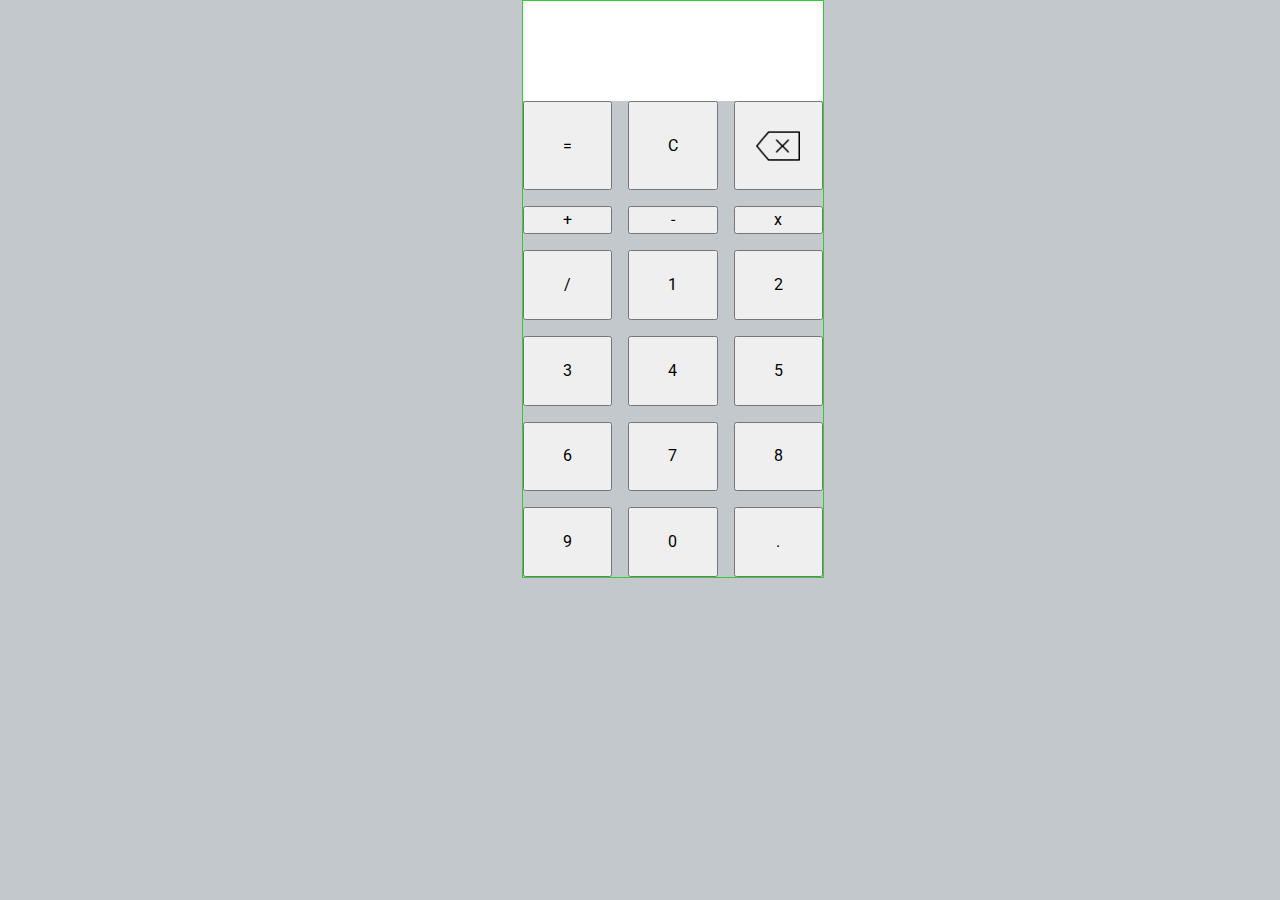
==== index.html @ cea57b23 "add function working" ====
<!DOCTYPE html>
<html lang="en">
<head>
  <meta charset="UTF-8">
  <meta http-equiv="X-UA-Compatible" content="IE=edge">
  <meta name="viewport" content="width=device-width, initial-scale=1.0">
  <script src="./app.js" defer></script>
  <link rel="stylesheet" href="./style.css">
  <title>calculator</title>
</head>
<body>
  <div class="container">
    <div class="calculator">
      <div class="screen"></div>
      <div class="buttons">
        <button class="btn " id="equal">=</button>
        <button class="btn" id="clear">C</button>
        <button class="btn" id="delete"><i><img src="./imgs/backspace.png" alt=""></i></button>
        <button class="btn  sign" id="plus">+</button>
        <button class="btn  sign" id="minus">-</button>
        <button class="btn  sign" id="mult">x</button>
        <button class="btn  sign" id="divide">/</button>
        <button class="btn btn-c" id="one">1</button>
        <button class="btn btn-c" id="two">2</button>
        <button class="btn btn-c" id="three">3</button>
        <button class="btn btn-c" id="four">4</button>
        <button class="btn btn-c" id="five">5</button>
        <button class="btn btn-c" id="six">6</button>
        <button class="btn btn-c" id="seven">7</button>
        <button class="btn btn-c" id="eight">8</button>
        <button class="btn btn-c" id="nine">9</button>
        <button class="btn btn-c" id="zero">0</button>
        <button class="btn btn-c" id="dot">.</button>
      </div>
      
  </div>
</body>
</html>
---- style.css ----
/* FONT FAMILY */
@import url("https://fonts.googleapis.com/css2?family=Roboto:wght@300;500;900&display=swap");
/*
=============== 
Global Styles/ Reset
===============
*/

*,
*::after,
*::before {
  margin: 0;
  padding: 0;
  box-sizing: border-box;
}
body,
h1,
h2,
h3,
h4 p,
figure,
picture {
  margin: 0;
}
h1,
h2,
h3,
h4,
h5 {
  text-transform: capitalize;
  font-weight: 400;
}
a,
li {
  text-decoration: none;
  list-style: none;
}
body {
  line-height: 1.5;
  min-height: 100vh;
  font-family: "Roboto", sans-serif;

  grid-template-rows: -webkit-min-content 1fr;
  grid-template-rows: min-content 1fr;
  overflow-x: hidden;
}
/* imgs easier to work with */
img,
picture {
  max-width: 100%;
  display: block;
}
/* form elements easier to work with */
input,
button,
textarea,
select {
  font: inherit;
}
/* remove animation for people who turned them off */
@media (prefers-reduced-motion: reduce) {
  *,
  *::before,
  *::after {
    -webkit-animation-duration: 0.01ms !important;
    animation-duration: 0.01ms !important;
    -webkit-animation-iteration-count: 1 !important;
    animation-iteration-count: 1 !important;
    transition-duration: 0.01sms !important;
    scroll-behavior: auto !important;
  }
}
/* =========
utility clases 
=========== */
.hidden {
  display: none;
}
.inline {
  display: inline-block;
}
.flex {
  display: flex;
  gap: var(--gap, 1rem);
}
.grid {
  display: grid;
  gap: var(--gap, 1rem);
}
.d-block {
  display: block;
}
/* header */
.logo {
  margin: clamp(1.5rem, 5vw, 2rem);
}
.primary-header {
  align-items: center;
  justify-content: space-between;
}
@media screen and (max-width: 768px) {
  .flex {
    flex-wrap: wrap;
  }
}
/* SPACING .flow */
/* Seclect all the elements of a divider except the first Child */
/* It is use to make the top and botton line heights and borders the same */
/* Where is a way to group things, is lower on specificy so we dont overwrite things*/
.flow > *:where(:not(:first-child)) {
  margin-top: var(--flow-space, 1rem);
  /* outline: 1px solid red; */
}
.container {
  padding-inline: 2rem;
  margin-inline: auto;
  max-width: 1200px;
}

/* for the visually impaired -Hide Contten- */
.sr-only {
  position: absolute;
  width: 1px;
  height: 1px;
  padding: 0;
  margin: -1px;
  overflow: hidden;
  clip: rect(0, 0, 0, 0);
  white-space: nowrap; /* added line */
  border: 0;
}
body {
  background: #c3c8cc;
}
/* ----------
CALCULATOR
------------- */
.container {
  display: flex;
  max-width: 300px;
  width: 300px;
}

.calculator {
  border: 1px solid limegreen;
}

.screen {
  width: 300px;
  height: 100px;
  background: white;
}
.buttons {
  max-width: 300px;
  width: 300px;
  display: grid;
  grid-template-columns: repeat(3, 1fr);
  gap: 1rem;
}
.btn-c {
  padding: 1.3rem;
}
#delete {
  padding: 1.3rem;
}
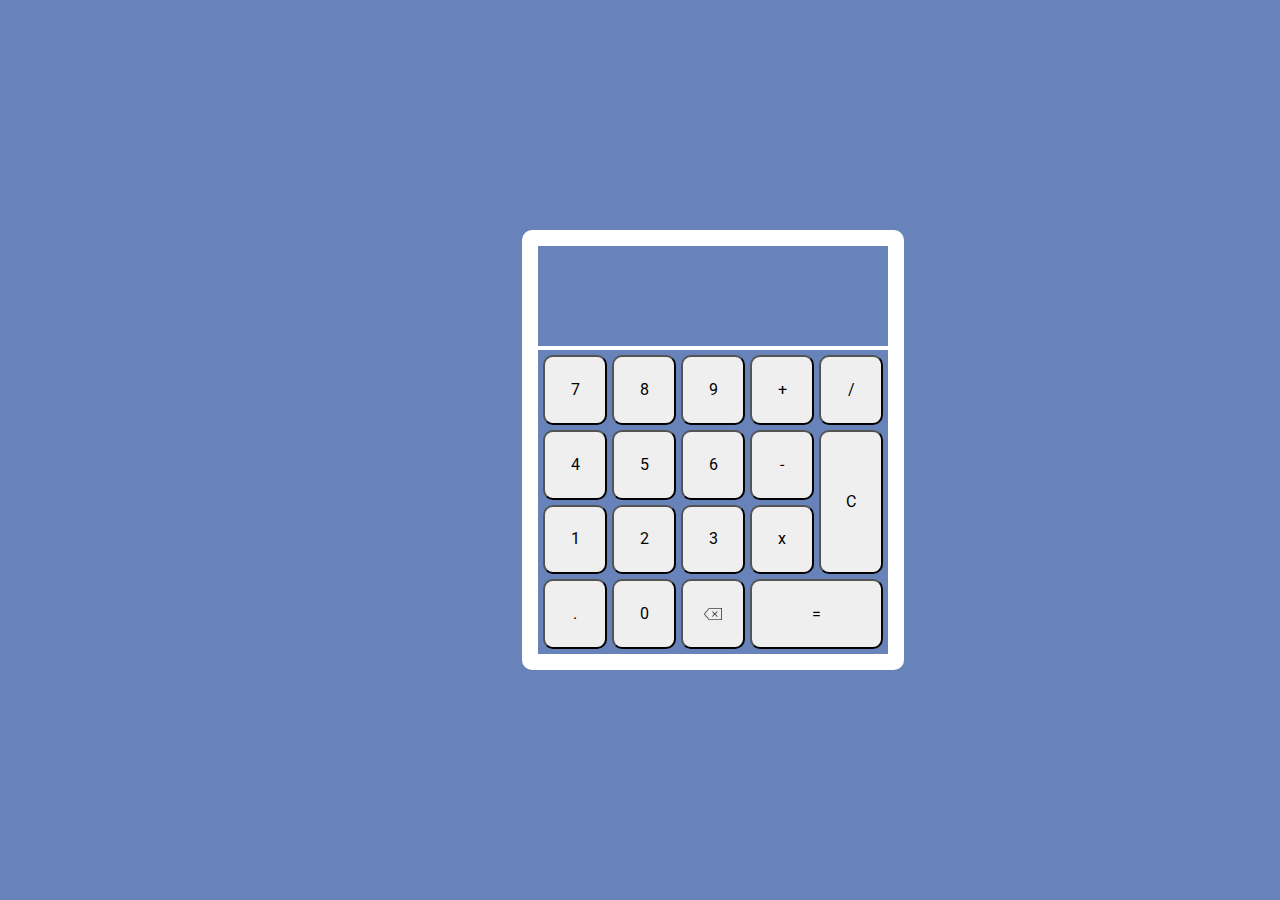
==== commit 3d3c2f62: "this is working how it should" ====
--- a/index.html
+++ b/index.html
@@ -11,26 +11,29 @@
 <body>
   <div class="container">
     <div class="calculator">
-      <div class="screen"></div>
+      <div class="screen">
+        <div data-previous-operand class="data-previous-operand"></div>
+        <div data-current-operand class="data-current-operand"></div>
+      </div>
       <div class="buttons">
-        <button class="btn " id="equal">=</button>
-        <button class="btn" id="clear">C</button>
-        <button class="btn" id="delete"><i><img src="./imgs/backspace.png" alt=""></i></button>
-        <button class="btn  sign" id="plus">+</button>
-        <button class="btn  sign" id="minus">-</button>
-        <button class="btn  sign" id="mult">x</button>
-        <button class="btn  sign" id="divide">/</button>
-        <button class="btn btn-c" id="one">1</button>
-        <button class="btn btn-c" id="two">2</button>
-        <button class="btn btn-c" id="three">3</button>
-        <button class="btn btn-c" id="four">4</button>
-        <button class="btn btn-c" id="five">5</button>
-        <button class="btn btn-c" id="six">6</button>
-        <button class="btn btn-c" id="seven">7</button>
-        <button class="btn btn-c" id="eight">8</button>
-        <button class="btn btn-c" id="nine">9</button>
-        <button class="btn btn-c" id="zero">0</button>
-        <button class="btn btn-c" id="dot">.</button>
+        <button data-type="e  qual" class="btn " id="equal">=</button>
+        <button data-type="clear" class="btn" id="clear">C</button>
+        <button data-type="backspace" class="btn" id="delete"><i><img src="./imgs/backspace.png" alt=""></i></button>
+        <button data-type="operator" class="btn  sign" aria-cliked = 'false' id="plus">+</button>
+        <button data-type="operator" class="btn  sign" id="minus">-</button>
+        <button data-type="operator" class="btn  sign" id="mult">x</button>
+        <button data-type="operator" class="btn  sign" id="divide">/</button>
+        <button data-type="number" class="btn btn-c"  id="one">1</button>
+        <button data-type="number" class="btn btn-c" id="two">2</button>
+        <button data-type="number" class="btn btn-c" id="three">3</button>
+        <button data-type="number" class="btn btn-c" id="four">4</button>
+        <button data-type="number" class="btn btn-c" id="five">5</button>
+        <button data-type="number" class="btn btn-c" id="six">6</button>
+        <button data-type="number" class="btn btn-c" id="seven">7</button>
+        <button data-type="number" class="btn btn-c" id="eight">8</button>
+        <button data-type="number" class="btn btn-c" id="nine">9</button>
+        <button data-type="number" class="btn btn-c" id="zero">0</button>
+        <button data-type="decimal" class="btn btn-c" id="dot">.</button>
       </div>
       
   </div>
--- a/style.css
+++ b/style.css
@@ -130,7 +130,10 @@
   border: 0;
 }
 body {
-  background: #c3c8cc;
+  background: #6883ba;
+  display: flex;
+  flex-direction: column;
+  justify-content: center;
 }
 /* ----------
 CALCULATOR
@@ -142,24 +145,115 @@
 }
 
 .calculator {
-  border: 1px solid limegreen;
+  /* border: 1px solid limegreen; */
+  border: 1rem solid white;
+  border-radius: 10px;
 }
 
 .screen {
-  width: 300px;
+  display: flex;
+  flex-direction: column;
+  justify-content: space-around;
+  align-items: flex-end;
+  width: 350px;
   height: 100px;
-  background: white;
-}
+  background: transparent;
+  /* border: 1rem solid white; */
+  padding: 5px;
+}
+.data-previous-operand{
+  font-size: 1.3rem;
+  color: rgb(49, 48, 48);
+}
+.data-current-operand{
+  font-size: 2rem;
+  color: rgb(0, 0, 0);
+}
+
 .buttons {
-  max-width: 300px;
-  width: 300px;
+  border-top: 4px solid white;
+  max-width: 350px;
+  width: 350px;
   display: grid;
-  grid-template-columns: repeat(3, 1fr);
-  gap: 1rem;
+  grid-template-columns: repeat(5, 1fr);
+  gap: 5px;
+  padding: 5px;
 }
 .btn-c {
   padding: 1.3rem;
 }
+.btn {
+  border-radius: 10px;
+}
 #delete {
   padding: 1.3rem;
 }
+/* Naming number for grid */
+/* operators */
+#plus {
+  grid-area: sum;
+}
+#minus {
+  grid-area: minus;
+}
+#mult {
+  grid-area: mult;
+}
+#divide {
+  grid-area: divide;
+}
+/* end operators */
+
+/* numbers */
+#one {
+  grid-area: one;
+}
+#two {
+  grid-area: two;
+}
+#three {
+  grid-area: three;
+}
+#four {
+  grid-area: four;
+}
+#five {
+  grid-area: five;
+}
+#six {
+  grid-area: six;
+}
+#seven {
+  grid-area: seven;
+}
+#eight {
+  grid-area: eight;
+}
+#nine {
+  grid-area: nine;
+}
+#zero {
+  grid-area: zero;
+}
+#dot {
+  grid-area: dot;
+}
+/* end numbers */
+
+/* Utilities calc */
+#equal {
+  grid-area: equal;
+}
+#clear {
+  grid-area: clear;
+}
+#delete {
+  grid-area: delete;
+}
+.buttons {
+  grid-template-areas:
+    "seven eight nine sum divide"
+    "four five six minus clear"
+    "one two three mult clear"
+    "dot zero delete equal equal";
+}
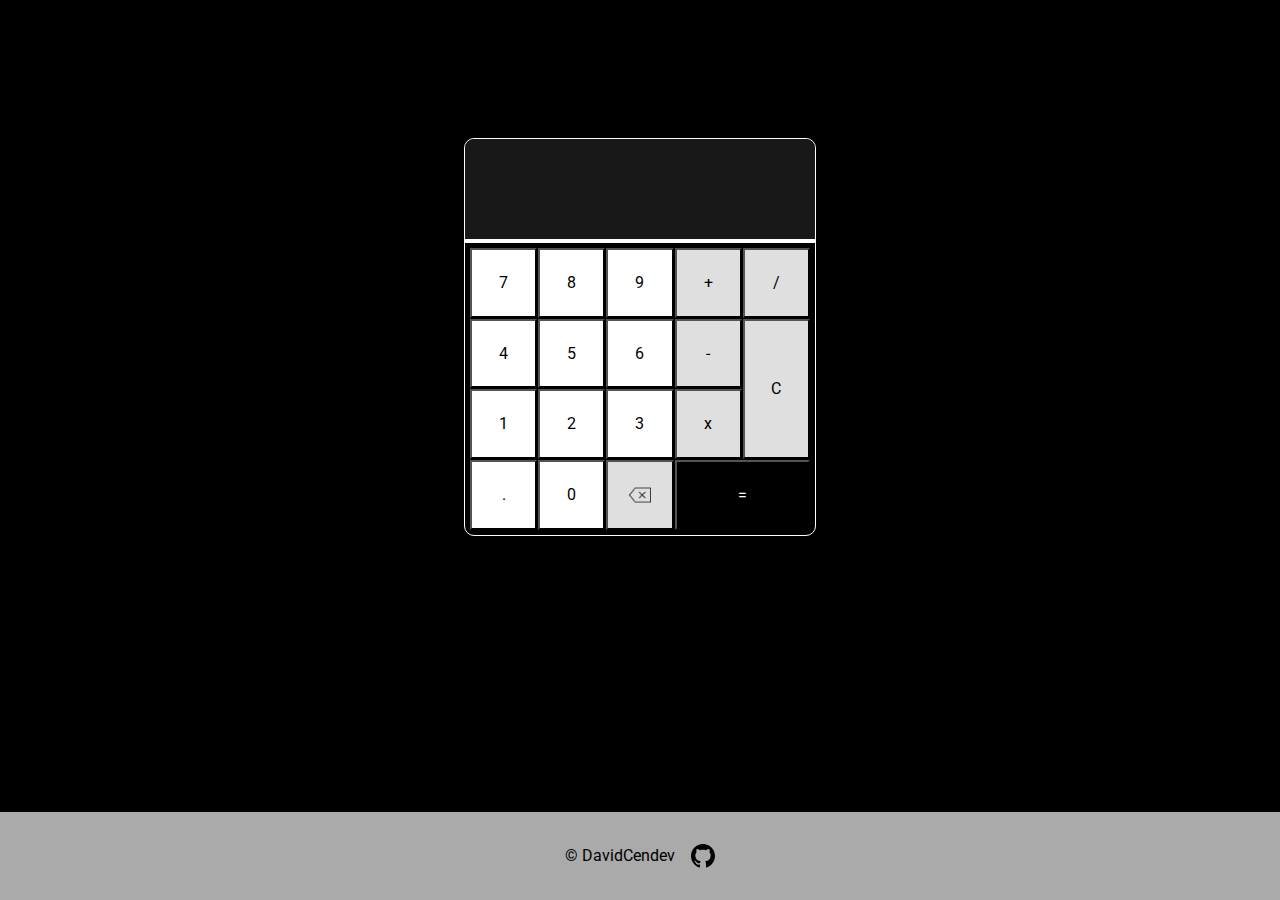
==== commit f3f87887: "made it beautiful and is working" ====
--- a/index.html
+++ b/index.html
@@ -1,41 +1,52 @@
 <!DOCTYPE html>
 <html lang="en">
-<head>
-  <meta charset="UTF-8">
-  <meta http-equiv="X-UA-Compatible" content="IE=edge">
-  <meta name="viewport" content="width=device-width, initial-scale=1.0">
-  <script src="./app.js" defer></script>
-  <link rel="stylesheet" href="./style.css">
-  <title>calculator</title>
-</head>
-<body>
-  <div class="container">
-    <div class="calculator">
-      <div class="screen">
-        <div data-previous-operand class="data-previous-operand"></div>
-        <div data-current-operand class="data-current-operand"></div>
+  <head>
+    <meta charset="UTF-8" />
+    <meta http-equiv="X-UA-Compatible" content="IE=edge" />
+    <meta name="viewport" content="width=device-width, initial-scale=1.0" />
+    <script src="./app.js" defer></script>
+    <link rel="stylesheet" href="./style.css" />
+    <link rel="icon" href="./imgs/abacus_1f9ee.png" type="image/icon type" />
+    <title>Calculator</title>
+  </head>
+  <body>
+    <div class="container">
+      <div class="calculator">
+        <div class="screen">
+          <div data-previous-operand class="data-previous-operand"></div>
+          <div data-current-operand class="data-current-operand"></div>
+        </div>
+        <div class="buttons">
+          <button data-type="equal" class="btn" id="equal">=</button>
+          <button data-type="clear" class="btn" id="clear">C</button>
+          <button data-type="backspace" class="btn" id="delete">
+            <i><img src="./imgs/backspace.png" alt="" /></i>
+          </button>
+          <button data-type="operator" class="btn sign" id="plus">+</button>
+          <button data-type="operator" class="btn sign" id="minus">-</button>
+          <button data-type="operator" class="btn sign" id="mult">x</button>
+          <button data-type="operator" class="btn sign" id="divide">/</button>
+          <button data-type="number" class="btn btn-c" id="one">1</button>
+          <button data-type="number" class="btn btn-c" id="two">2</button>
+          <button data-type="number" class="btn btn-c" id="three">3</button>
+          <button data-type="number" class="btn btn-c" id="four">4</button>
+          <button data-type="number" class="btn btn-c" id="five">5</button>
+          <button data-type="number" class="btn btn-c" id="six">6</button>
+          <button data-type="number" class="btn btn-c" id="seven">7</button>
+          <button data-type="number" class="btn btn-c" id="eight">8</button>
+          <button data-type="number" class="btn btn-c" id="nine">9</button>
+          <button data-type="number" class="btn btn-c" id="zero">0</button>
+          <button data-type="decimal" class="btn btn-c" id="dot">.</button>
+        </div>
       </div>
-      <div class="buttons">
-        <button data-type="e  qual" class="btn " id="equal">=</button>
-        <button data-type="clear" class="btn" id="clear">C</button>
-        <button data-type="backspace" class="btn" id="delete"><i><img src="./imgs/backspace.png" alt=""></i></button>
-        <button data-type="operator" class="btn  sign" aria-cliked = 'false' id="plus">+</button>
-        <button data-type="operator" class="btn  sign" id="minus">-</button>
-        <button data-type="operator" class="btn  sign" id="mult">x</button>
-        <button data-type="operator" class="btn  sign" id="divide">/</button>
-        <button data-type="number" class="btn btn-c"  id="one">1</button>
-        <button data-type="number" class="btn btn-c" id="two">2</button>
-        <button data-type="number" class="btn btn-c" id="three">3</button>
-        <button data-type="number" class="btn btn-c" id="four">4</button>
-        <button data-type="number" class="btn btn-c" id="five">5</button>
-        <button data-type="number" class="btn btn-c" id="six">6</button>
-        <button data-type="number" class="btn btn-c" id="seven">7</button>
-        <button data-type="number" class="btn btn-c" id="eight">8</button>
-        <button data-type="number" class="btn btn-c" id="nine">9</button>
-        <button data-type="number" class="btn btn-c" id="zero">0</button>
-        <button data-type="decimal" class="btn btn-c" id="dot">.</button>
-      </div>
-      
-  </div>
-</body>
-</html>+    </div>
+    <footer>
+      &copy; DavidCendev
+      <a
+        target="_blank"
+        href="https://github.com/Parzivalcen/calculator/tree/main"
+        ><img src="./imgs/iconmonstr-github-1.svg" alt=""
+      /></a>
+    </footer>
+  </body>
+</html>
--- a/style.css
+++ b/style.css
@@ -130,7 +130,7 @@
   border: 0;
 }
 body {
-  background: #6883ba;
+  background: black;
   display: flex;
   flex-direction: column;
   justify-content: center;
@@ -138,36 +138,51 @@
 /* ----------
 CALCULATOR
 ------------- */
+.container-main {
+  display: flex;
+  flex-direction: column;
+  height: 100vh;
+  min-height: 100vh;
+}
 .container {
   display: flex;
-  max-width: 300px;
-  width: 300px;
+  flex-direction: column;
+  justify-content: center;
+  align-items: center;
+  width: 100vw;
+  /* height: 100vh; */
+  margin-block: auto;
 }
 
 .calculator {
   /* border: 1px solid limegreen; */
-  border: 1rem solid white;
+  border: 1px solid white;
+  max-height: 400px;
+  max-width: 360px;
   border-radius: 10px;
+  /* margin-block: auto; */
 }
 
 .screen {
+  border-top-right-radius: 10px;
+  border-top-left-radius: 10px;
   display: flex;
   flex-direction: column;
   justify-content: space-around;
   align-items: flex-end;
   width: 350px;
   height: 100px;
-  background: transparent;
+  background: rgb(24, 24, 24);
   /* border: 1rem solid white; */
   padding: 5px;
 }
-.data-previous-operand{
+.data-previous-operand {
   font-size: 1.3rem;
-  color: rgb(49, 48, 48);
-}
-.data-current-operand{
+  color: rgb(196, 196, 196);
+}
+.data-current-operand {
   font-size: 2rem;
-  color: rgb(0, 0, 0);
+  color: rgb(255, 255, 255);
 }
 
 .buttons {
@@ -176,14 +191,36 @@
   width: 350px;
   display: grid;
   grid-template-columns: repeat(5, 1fr);
-  gap: 5px;
+  gap: 1px;
   padding: 5px;
 }
 .btn-c {
   padding: 1.3rem;
 }
 .btn {
-  border-radius: 10px;
+  /* border-radius: 10px; */
+  background-color: rgb(255, 255, 255);
+  transition: 0.2s;
+}
+.sign,
+#clear,
+#delete {
+  background-color: rgb(223, 223, 223);
+}
+#equal {
+  background-color: rgba(0, 0, 0, 0.658);
+  color: white;
+}
+.btn:hover {
+  cursor: pointer;
+  background-color: rgb(0, 0, 0, 0.75);
+  color: white;
+}
+#clear:hover,
+#delete:hover {
+  cursor: pointer;
+  background-color: rgb(0, 0, 0, 0.75);
+  color: white;
 }
 #delete {
   padding: 1.3rem;
@@ -257,3 +294,16 @@
     "one two three mult clear"
     "dot zero delete equal equal";
 }
+/* FOOTER */
+footer {
+  margin-top: auto;
+  display: flex;
+  gap: 1rem;
+  color: rgb(0, 0, 0);
+  justify-content: center;
+  background-color: rgb(170, 170, 170);
+  /* min-width: 100vh; */
+  min-width: 100%;
+  max-width: 100vh;
+  padding-block: 2rem;
+}
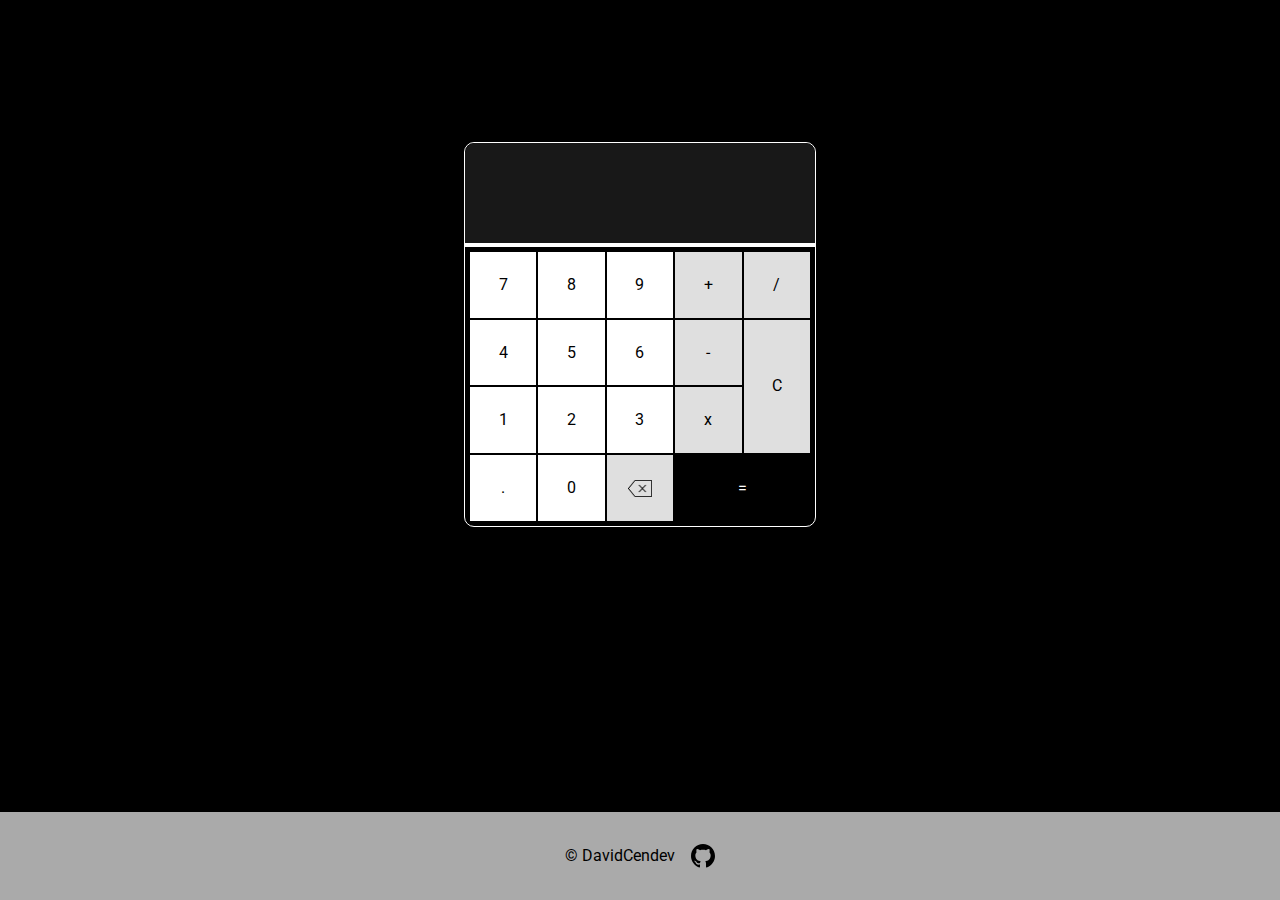
==== commit bef88915: "added keyboard support, and modified styles" ====
--- a/index.html
+++ b/index.html
@@ -17,26 +17,26 @@
           <div data-current-operand class="data-current-operand"></div>
         </div>
         <div class="buttons">
-          <button data-type="equal" class="btn" id="equal">=</button>
-          <button data-type="clear" class="btn" id="clear">C</button>
-          <button data-type="backspace" class="btn" id="delete">
+          <button data-key="Enter" class="Enter btn" id="equal">=</button>
+          <button data-key="" class="btn" id="clear">C</button>
+          <button data-key="Backspace" class="Backspace btn" id="delete">
             <i><img src="./imgs/backspace.png" alt="" /></i>
           </button>
-          <button data-type="operator" class="btn sign" id="plus">+</button>
-          <button data-type="operator" class="btn sign" id="minus">-</button>
-          <button data-type="operator" class="btn sign" id="mult">x</button>
-          <button data-type="operator" class="btn sign" id="divide">/</button>
-          <button data-type="number" class="btn btn-c" id="one">1</button>
-          <button data-type="number" class="btn btn-c" id="two">2</button>
-          <button data-type="number" class="btn btn-c" id="three">3</button>
-          <button data-type="number" class="btn btn-c" id="four">4</button>
-          <button data-type="number" class="btn btn-c" id="five">5</button>
-          <button data-type="number" class="btn btn-c" id="six">6</button>
-          <button data-type="number" class="btn btn-c" id="seven">7</button>
-          <button data-type="number" class="btn btn-c" id="eight">8</button>
-          <button data-type="number" class="btn btn-c" id="nine">9</button>
-          <button data-type="number" class="btn btn-c" id="zero">0</button>
-          <button data-type="decimal" class="btn btn-c" id="dot">.</button>
+          <button data-key="+" class="btn sign" id="plus">+</button>
+          <button data-key="-" class="btn sign" id="minus">-</button>
+          <button data-key="*" class="btn sign" id="mult">x</button>
+          <button data-key="/" class="btn sign" id="divide">/</button>
+          <button data-key="1" class="btn btn-c" id="one">1</button>
+          <button data-key="2" class="btn btn-c" id="two">2</button>
+          <button data-key="3" class="btn btn-c" id="three">3</button>
+          <button data-key="4" class="btn btn-c" id="four">4</button>
+          <button data-key="5" class="btn btn-c" id="five">5</button>
+          <button data-key="6" class="btn btn-c" id="six">6</button>
+          <button data-key="7" class="btn btn-c" id="seven">7</button>
+          <button data-key="8" class="btn btn-c" id="eight">8</button>
+          <button data-key="9" class="btn btn-c" id="nine">9</button>
+          <button data-key="0" class="btn btn-c" id="zero">0</button>
+          <button data-key="." class="btn btn-c" id="dot">.</button>
         </div>
       </div>
     </div>
--- a/style.css
+++ b/style.css
@@ -191,27 +191,35 @@
   width: 350px;
   display: grid;
   grid-template-columns: repeat(5, 1fr);
-  gap: 1px;
+  gap: 2px;
   padding: 5px;
 }
 .btn-c {
   padding: 1.3rem;
+  outline: none;
+  border: none;
 }
 .btn {
   /* border-radius: 10px; */
   background-color: rgb(255, 255, 255);
   transition: 0.2s;
+  border: none;
 }
 .sign,
 #clear,
 #delete {
   background-color: rgb(223, 223, 223);
+  outline: none;
+  border: none;
 }
 #equal {
   background-color: rgba(0, 0, 0, 0.658);
   color: white;
-}
-.btn:hover {
+  outline: none;
+  border: none;
+}
+.btn:hover,
+.btn:focus {
   cursor: pointer;
   background-color: rgb(0, 0, 0, 0.75);
   color: white;
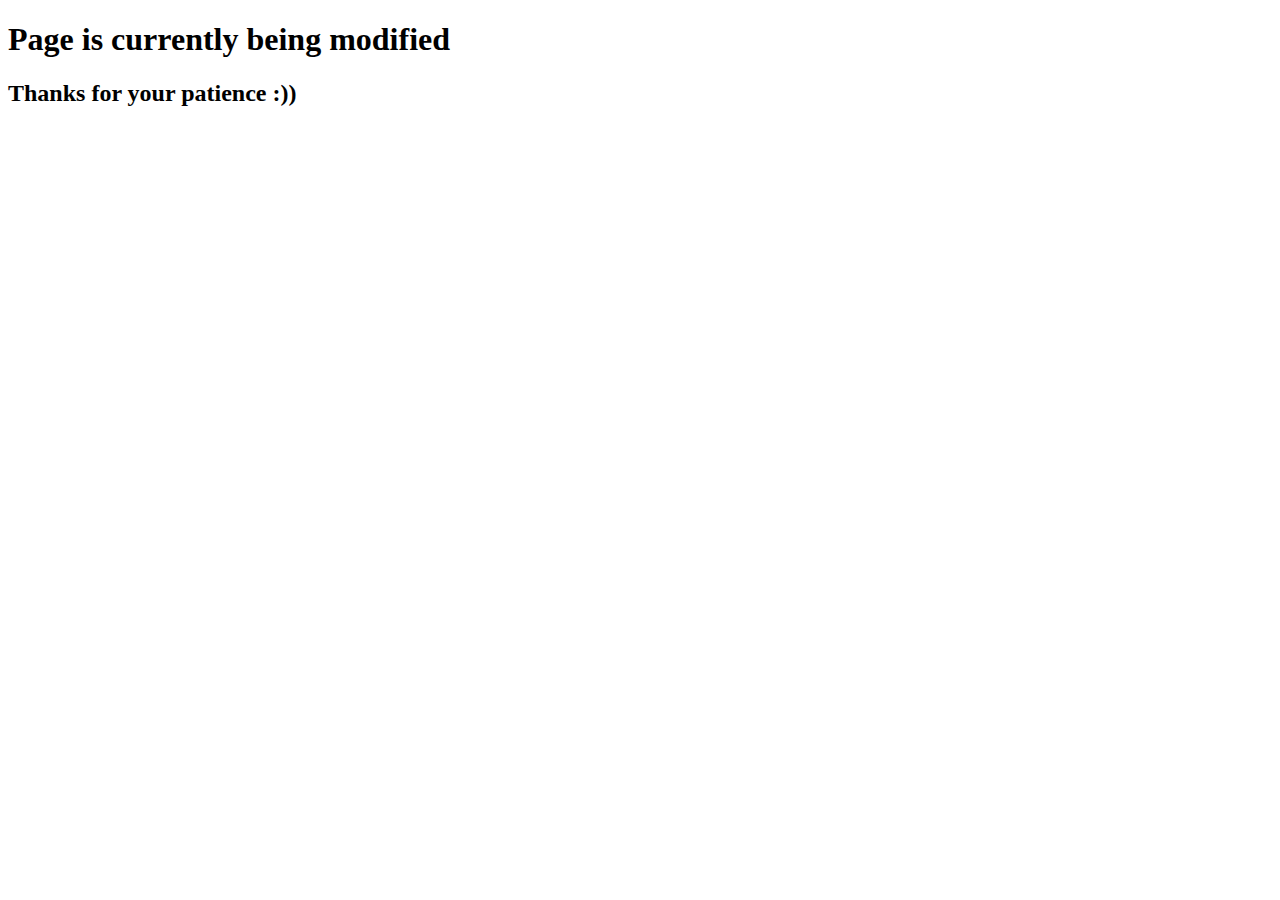
==== commit 32873164: "started modification of styles" ====
--- a/index.html
+++ b/index.html
@@ -1,52 +1,13 @@
 <!DOCTYPE html>
 <html lang="en">
-  <head>
-    <meta charset="UTF-8" />
-    <meta http-equiv="X-UA-Compatible" content="IE=edge" />
-    <meta name="viewport" content="width=device-width, initial-scale=1.0" />
-    <script src="./app.js" defer></script>
-    <link rel="stylesheet" href="./style.css" />
-    <link rel="icon" href="./imgs/abacus_1f9ee.png" type="image/icon type" />
-    <title>Calculator</title>
-  </head>
-  <body>
-    <div class="container">
-      <div class="calculator">
-        <div class="screen">
-          <div data-previous-operand class="data-previous-operand"></div>
-          <div data-current-operand class="data-current-operand"></div>
-        </div>
-        <div class="buttons">
-          <button data-key="Enter" class="Enter btn" id="equal">=</button>
-          <button data-key="" class="btn" id="clear">C</button>
-          <button data-key="Backspace" class="Backspace btn" id="delete">
-            <i><img src="./imgs/backspace.png" alt="" /></i>
-          </button>
-          <button data-key="+" class="btn sign" id="plus">+</button>
-          <button data-key="-" class="btn sign" id="minus">-</button>
-          <button data-key="*" class="btn sign" id="mult">x</button>
-          <button data-key="/" class="btn sign" id="divide">/</button>
-          <button data-key="1" class="btn btn-c" id="one">1</button>
-          <button data-key="2" class="btn btn-c" id="two">2</button>
-          <button data-key="3" class="btn btn-c" id="three">3</button>
-          <button data-key="4" class="btn btn-c" id="four">4</button>
-          <button data-key="5" class="btn btn-c" id="five">5</button>
-          <button data-key="6" class="btn btn-c" id="six">6</button>
-          <button data-key="7" class="btn btn-c" id="seven">7</button>
-          <button data-key="8" class="btn btn-c" id="eight">8</button>
-          <button data-key="9" class="btn btn-c" id="nine">9</button>
-          <button data-key="0" class="btn btn-c" id="zero">0</button>
-          <button data-key="." class="btn btn-c" id="dot">.</button>
-        </div>
-      </div>
-    </div>
-    <footer>
-      &copy; DavidCendev
-      <a
-        target="_blank"
-        href="https://github.com/Parzivalcen/calculator/tree/main"
-        ><img src="./imgs/iconmonstr-github-1.svg" alt=""
-      /></a>
-    </footer>
-  </body>
-</html>
+<head>
+  <meta charset="UTF-8">
+  <meta http-equiv="X-UA-Compatible" content="IE=edge">
+  <meta name="viewport" content="width=device-width, initial-scale=1.0">
+  <title>Document</title>
+</head>
+<body>
+  <H1>Page is currently being modified</H1>
+  <h2>Thanks for your patience :))</h2>
+</body>
+</html>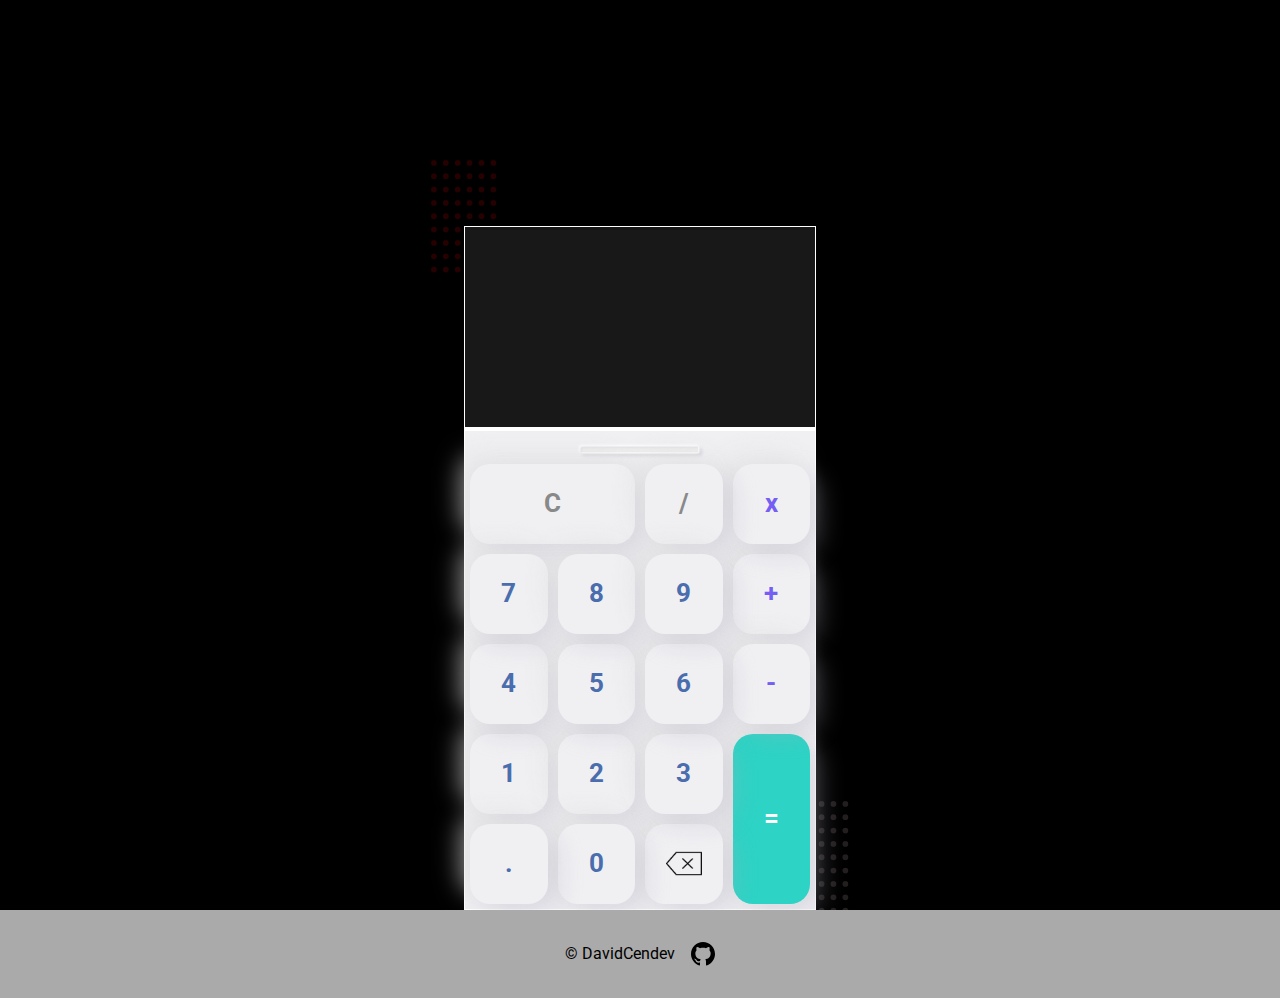
==== commit 7ec642af: "style changes" ====
--- a/index.html
+++ b/index.html
@@ -1,13 +1,65 @@
 <!DOCTYPE html>
 <html lang="en">
-<head>
-  <meta charset="UTF-8">
-  <meta http-equiv="X-UA-Compatible" content="IE=edge">
-  <meta name="viewport" content="width=device-width, initial-scale=1.0">
-  <title>Document</title>
-</head>
-<body>
-  <H1>Page is currently being modified</H1>
-  <h2>Thanks for your patience :))</h2>
-</body>
-</html>+  <head>
+    <meta charset="UTF-8" />
+    <meta http-equiv="X-UA-Compatible" content="IE=edge" />
+    <meta name="viewport" content="width=device-width, initial-scale=1.0" />
+    <script src="./app.js" defer></script>
+    <link rel="stylesheet" href="./style.css" />
+    <link rel="icon" href="./imgs/abacus_1f9ee.png" type="image/icon type" />
+    <title>Calculator</title>
+  </head>
+  <body>
+    <div class="container">
+      <div class="dots--1"><img src="./imgs/dots.svg" alt="" /></div>
+      <div class="dots--2"><img src="./imgs/dotsWhite.svg" alt="" /></div>
+      <div class="calculator">
+        <div class="screen">
+          <div data-previous-operand class="data-previous-operand"></div>
+          <div data-current-operand class="data-current-operand"></div>
+        </div>
+        <div class="buttons">
+          <div class="lines">
+            <img
+              src="./imgs/Group 25.svg"
+              alt=""
+              aria-hidden="true"
+              loading="lazy"
+              decoding="async"
+            />
+          </div>
+          <div class="buttons-box">
+            <button data-key="Enter" class="Enter btn" id="equal">=</button>
+            <button data-key="" class="btn" id="clear">C</button>
+            <button data-key="Backspace" class="Backspace btn" id="delete">
+              <i><img src="./imgs/backspace.png" alt="" /></i>
+            </button>
+            <button data-key="+" class="btn sign" id="plus">+</button>
+            <button data-key="-" class="btn sign" id="minus">-</button>
+            <button data-key="*" class="btn sign" id="mult">x</button>
+            <button data-key="/" class="btn sign" id="divide">/</button>
+            <button data-key="1" class="btn btn-c" id="one">1</button>
+            <button data-key="2" class="btn btn-c" id="two">2</button>
+            <button data-key="3" class="btn btn-c" id="three">3</button>
+            <button data-key="4" class="btn btn-c" id="four">4</button>
+            <button data-key="5" class="btn btn-c" id="five">5</button>
+            <button data-key="6" class="btn btn-c" id="six">6</button>
+            <button data-key="7" class="btn btn-c" id="seven">7</button>
+            <button data-key="8" class="btn btn-c" id="eight">8</button>
+            <button data-key="9" class="btn btn-c" id="nine">9</button>
+            <button data-key="0" class="btn btn-c" id="zero">0</button>
+            <button data-key="." class="btn btn-c" id="dot">.</button>
+          </div>
+        </div>
+      </div>
+    </div>
+    <footer>
+      &copy; DavidCendev
+      <a
+        target="_blank"
+        href="https://github.com/Parzivalcen/calculator/tree/main"
+        ><img src="./imgs/iconmonstr-github-1.svg" alt=""
+      /></a>
+    </footer>
+  </body>
+</html>
--- a/style.css
+++ b/style.css
@@ -0,0 +1,373 @@
+/* FONT FAMILY */
+@import url("https://fonts.googleapis.com/css2?family=Roboto:wght@300;500;900&display=swap");
+/*
+=============== 
+Global Styles/ Reset
+===============
+*/
+
+*,
+*::after,
+*::before {
+  margin: 0;
+  padding: 0;
+  box-sizing: border-box;
+}
+body,
+h1,
+h2,
+h3,
+h4 p,
+figure,
+picture {
+  margin: 0;
+}
+h1,
+h2,
+h3,
+h4,
+h5 {
+  text-transform: capitalize;
+  font-weight: 400;
+}
+a,
+li {
+  text-decoration: none;
+  list-style: none;
+}
+body {
+  line-height: 1.5;
+  min-height: 100vh;
+  font-family: "Roboto", sans-serif;
+
+  grid-template-rows: -webkit-min-content 1fr;
+  grid-template-rows: min-content 1fr;
+  overflow-x: hidden;
+}
+/* imgs easier to work with */
+img,
+picture {
+  max-width: 100%;
+  display: block;
+}
+/* form elements easier to work with */
+input,
+button,
+textarea,
+select {
+  font: inherit;
+}
+/* remove animation for people who turned them off */
+@media (prefers-reduced-motion: reduce) {
+  *,
+  *::before,
+  *::after {
+    -webkit-animation-duration: 0.01ms !important;
+    animation-duration: 0.01ms !important;
+    -webkit-animation-iteration-count: 1 !important;
+    animation-iteration-count: 1 !important;
+    transition-duration: 0.01sms !important;
+    scroll-behavior: auto !important;
+  }
+}
+/* =========
+utility clases 
+=========== */
+.hidden {
+  display: none;
+}
+.inline {
+  display: inline-block;
+}
+.flex {
+  display: flex;
+  gap: var(--gap, 1rem);
+}
+.grid {
+  display: grid;
+  gap: var(--gap, 1rem);
+}
+.d-block {
+  display: block;
+}
+/* header */
+.logo {
+  margin: clamp(1.5rem, 5vw, 2rem);
+}
+.primary-header {
+  align-items: center;
+  justify-content: space-between;
+}
+@media screen and (max-width: 768px) {
+  .flex {
+    flex-wrap: wrap;
+  }
+}
+/* SPACING .flow */
+/* Seclect all the elements of a divider except the first Child */
+/* It is use to make the top and botton line heights and borders the same */
+/* Where is a way to group things, is lower on specificy so we dont overwrite things*/
+.flow > *:where(:not(:first-child)) {
+  margin-top: var(--flow-space, 1rem);
+  /* outline: 1px solid red; */
+}
+.container {
+  padding-inline: 0rem;
+  margin-inline: auto;
+  max-width: 1200px;
+}
+
+/* for the visually impaired -Hide Contten- */
+.sr-only {
+  position: absolute;
+  width: 1px;
+  height: 1px;
+  padding: 0;
+  margin: -1px;
+  overflow: hidden;
+  clip: rect(0, 0, 0, 0);
+  white-space: nowrap; /* added line */
+  border: 0;
+}
+body {
+  background: black;
+  display: flex;
+  flex-direction: column;
+  justify-content: center;
+}
+/* ----------
+CALCULATOR
+------------- */
+.container-main {
+  display: flex;
+  flex-direction: column;
+  height: 100vh;
+  min-height: 100vh;
+}
+.container {
+  display: flex;
+  flex-direction: column;
+  justify-content: center;
+  align-items: center;
+  width: 100vw;
+  /* height: 100vh; */
+  margin-block: auto;
+}
+
+.calculator {
+  /* border: 1px solid limegreen; */
+  border: 1px solid white;
+  /* max-height: 400px; */
+  max-width: 360px;
+  /* margin-block: auto; */
+}
+
+.screen {
+  display: flex;
+  flex-direction: column;
+  justify-content: space-around;
+  align-items: flex-end;
+  width: 350px;
+  height: 200px;
+  background: rgb(24, 24, 24);
+  /* border: 1rem solid white; */
+  padding: 5px;
+}
+.data-previous-operand {
+  font-size: 2rem;
+  color: #728ab79f;
+}
+.data-current-operand {
+  font-size: 4rem;
+  color: rgb(255, 255, 255);
+}
+.lines img {
+  margin-inline: auto;
+  margin-block: 0.3rem;
+}
+.buttons {
+  border-top: 4px solid white;
+  max-width: 350px;
+  width: 350px;
+  padding: 5px;
+
+  background-color: #f0f0f3;
+}
+.buttons-box {
+  display: grid;
+  grid-template-columns: repeat(4, 1fr);
+  grid-template-rows: repeat(5, 1fr);
+  gap: 10px;
+}
+.btn-c {
+  padding: 1.3rem;
+  outline: none;
+  border: none;
+  border-radius: 20px;
+  color: #4a6dad;
+}
+.btn {
+  /* border-radius: 10px; */
+  background-color: rgb(255, 255, 255);
+  transition: 0.2s;
+  border: none;
+  border-radius: 20px;
+  background-color: #f0f0f3;
+  box-shadow: -10px -10px 24px rgba(223, 222, 222, 0.6),
+    10px 10px 24px rgba(174, 174, 192, 0.329);
+  font-size: 1.6rem;
+  font-weight: bold;
+}
+.sign,
+#clear,
+#delete {
+  background-color: #f0f0f3;
+  outline: none;
+  border: none;
+  border-radius: 20px;
+  box-shadow: -10px -10px 24px rgba(223, 222, 222, 0.6),
+    10px 10px 24px rgba(174, 174, 192, 0.329);
+}
+#equal {
+  background-color: #2dd3c5;
+  color: white;
+  outline: none;
+  border: none;
+  border-radius: 20px;
+}
+/* dif colors */
+#clear,
+#divide {
+  color: #898989;
+}
+#plus,
+#mult,
+#minus {
+  color: #745ff2;
+}
+/* hover */
+.btn:hover,
+.btn:focus {
+  cursor: pointer;
+  background-color: rgb(0, 0, 0, 0.75);
+  color: white;
+}
+#clear:hover,
+#delete:hover {
+  cursor: pointer;
+  background-color: rgb(0, 0, 0, 0.75);
+  color: white;
+}
+#equal:hover {
+  cursor: pointer;
+  background-color: rgb(0, 0, 0, 0.75);
+  color: white;
+}
+#delete {
+  padding: 1.3rem;
+}
+/* Naming number for grid */
+/* operators */
+#plus {
+  grid-area: sum;
+}
+#minus {
+  grid-area: minus;
+}
+#mult {
+  grid-area: mult;
+}
+#divide {
+  grid-area: divide;
+}
+/* end operators */
+
+/* numbers */
+#one {
+  grid-area: one;
+}
+#two {
+  grid-area: two;
+}
+#three {
+  grid-area: three;
+}
+#four {
+  grid-area: four;
+}
+#five {
+  grid-area: five;
+}
+#six {
+  grid-area: six;
+}
+#seven {
+  grid-area: seven;
+}
+#eight {
+  grid-area: eight;
+}
+#nine {
+  grid-area: nine;
+}
+#zero {
+  grid-area: zero;
+}
+#dot {
+  grid-area: dot;
+}
+/* end numbers */
+
+/* Utilities calc */
+#equal {
+  grid-area: equal;
+}
+#clear {
+  grid-area: clear;
+}
+#delete {
+  grid-area: delete;
+}
+.buttons-box {
+  grid-template-areas:
+    "clear clear divide mult "
+    "seven eight nine sum"
+    "four five six minus"
+    "one two three equal"
+    "dot zero delete equal";
+}
+.dots1 {
+  display: none;
+}
+@media screen and (min-width: 720px) {
+  .dots--1 {
+    display: inline-block;
+    position: relative;
+    left: -11em;
+    z-index: -1;
+    top: 10em;
+  }
+  .dots--2 {
+    display: inline-block;
+    position: relative;
+    left: 11em;
+    z-index: -1;
+    top: 43em;
+  }
+  .dots--2 img {
+    color: white;
+  }
+}
+/* FOOTER */
+footer {
+  margin-top: auto;
+  display: flex;
+  gap: 1rem;
+  color: rgb(0, 0, 0);
+  justify-content: center;
+  background-color: rgb(170, 170, 170);
+  /* min-width: 100vh; */
+  min-width: 100%;
+  max-width: 100vh;
+  padding-block: 2rem;
+}
